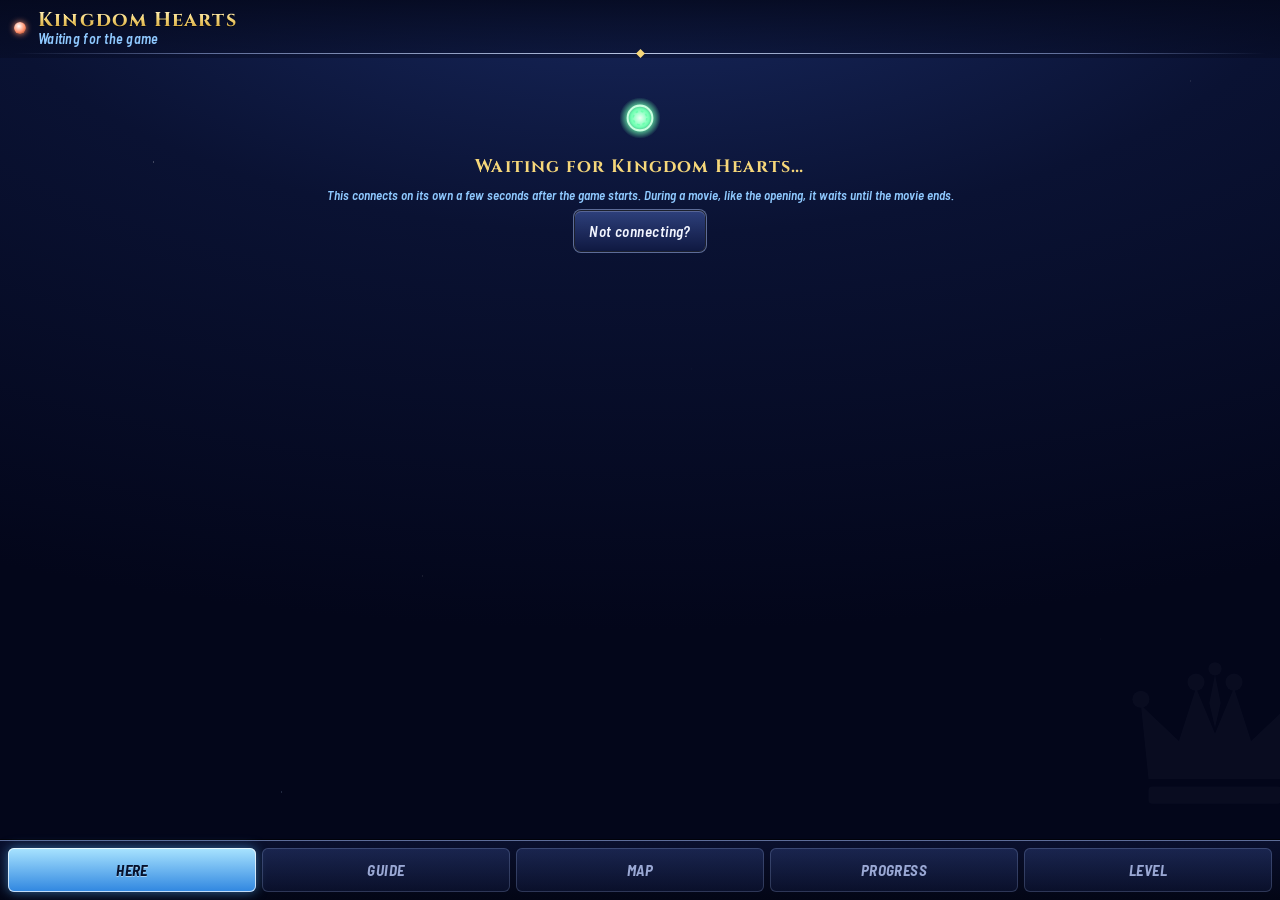
==== companion/index.html @ b364b68f "KH1 Companion: opens beside the game instead of launching it Cocoon Shell's companion-app setting st" ====
<!doctype html>
<html lang="en">
<head>
<meta charset="utf-8">
<meta name="viewport" content="width=device-width, initial-scale=1, maximum-scale=1, user-scalable=no">
<title>KH1 Companion</title>
<link rel="stylesheet" href="theme.css">
</head>
<body>
<!-- Icon sprite and shared SVG paint servers (original art). -->
<svg width="0" height="0" style="position:absolute" aria-hidden="true">
  <defs>
    <linearGradient id="nodeFill" x1="0" y1="0" x2="0" y2="1">
      <stop offset="0" stop-color="#22397f"/><stop offset="1" stop-color="#0b1440"/>
    </linearGradient>
    <linearGradient id="goldFill" x1="0" y1="0" x2="0" y2="1">
      <stop offset="0" stop-color="#fff2bf"/><stop offset=".5" stop-color="#f2c75a"/><stop offset="1" stop-color="#a87517"/>
    </linearGradient>
    <linearGradient id="woodFill" x1="0" y1="0" x2="0" y2="1">
      <stop offset="0" stop-color="#3f6fd6"/><stop offset="1" stop-color="#1b3488"/>
    </linearGradient>
    <radialGradient id="saveGlow">
      <stop offset="0" stop-color="#eafff3"/><stop offset=".45" stop-color="#6dffb0"/><stop offset="1" stop-color="#6dffb0" stop-opacity="0"/>
    </radialGradient>
    <filter id="glow" x="-30%" y="-30%" width="160%" height="160%">
      <feGaussianBlur stdDeviation="3" result="b"/><feMerge><feMergeNode in="b"/><feMergeNode in="SourceGraphic"/></feMerge>
    </filter>

    <!-- treasure chest, closed -->
    <symbol id="ico-chest" viewBox="0 0 32 32">
      <path d="M5 13 Q5 6 16 6 Q27 6 27 13 Z" fill="url(#woodFill)" stroke="url(#goldFill)" stroke-width="1.6"/>
      <rect x="5" y="13" width="22" height="13" rx="1.5" fill="url(#woodFill)" stroke="url(#goldFill)" stroke-width="1.6"/>
      <path d="M10 6.8 V26 M22 6.8 V26" stroke="url(#goldFill)" stroke-width="2"/>
      <rect x="13.5" y="11" width="5" height="6" rx="1" fill="url(#goldFill)"/>
      <circle cx="16" cy="14.2" r="1" fill="#1b2a66"/>
    </symbol>
    <!-- treasure chest, opened -->
    <symbol id="ico-chest-open" viewBox="0 0 32 32">
      <path d="M6 13 L9 4 Q16 2 23 4 L26 13 Z" fill="#162a6a" stroke="#8d7a46" stroke-width="1.4"/>
      <rect x="5" y="13" width="22" height="13" rx="1.5" fill="#132560" stroke="#8d7a46" stroke-width="1.4"/>
      <path d="M10 13 V26 M22 13 V26" stroke="#8d7a46" stroke-width="1.8"/>
      <ellipse cx="16" cy="13.5" rx="9" ry="1.6" fill="#f6d77a" opacity=".35"/>
    </symbol>
    <!-- save point -->
    <symbol id="ico-save" viewBox="0 0 32 32">
      <circle cx="16" cy="16" r="15" fill="url(#saveGlow)"/>
      <circle cx="16" cy="16" r="9" fill="none" stroke="#c9ffe0" stroke-width="1.5"/>
      <circle cx="16" cy="16" r="5" fill="none" stroke="#6dffb0" stroke-width="1.2" stroke-dasharray="2 2"/>
    </symbol>
    <!-- Ansem's Report page: found / missing -->
    <symbol id="ico-report" viewBox="0 0 32 32">
      <path d="M8 4 H20 L25 9 V28 H8 Z" fill="#efe3c0" stroke="url(#goldFill)" stroke-width="1.4"/>
      <path d="M20 4 V9 H25" fill="#d6c79c" stroke="url(#goldFill)" stroke-width="1.2"/>
      <path d="M11 13 H22 M11 17 H22 M11 21 H19" stroke="#8a6d3a" stroke-width="1.3"/>
    </symbol>
    <symbol id="ico-report-missing" viewBox="0 0 32 32">
      <path d="M8 4 H20 L25 9 V28 H8 Z" fill="none" stroke="#5d6c98" stroke-width="1.4" stroke-dasharray="3 2"/>
      <text x="16.5" y="22" font-size="12" text-anchor="middle" fill="#5d6c98" font-family="Cinzel, serif" font-weight="700">?</text>
    </symbol>
    <!-- map pin -->
    <symbol id="ico-pin" viewBox="0 0 32 32">
      <path d="M16 3a9 9 0 0 0-9 9c0 7 9 17 9 17s9-10 9-17a9 9 0 0 0-9-9z" fill="url(#goldFill)"/>
      <circle cx="16" cy="12" r="3.5" fill="#1b2a66"/>
    </symbol>
    <!-- paw print -->
    <symbol id="ico-paw" viewBox="0 0 32 32">
      <g fill="#f6d77a">
        <ellipse cx="16" cy="21" rx="7" ry="6"/>
        <ellipse cx="7.5" cy="13" rx="3" ry="3.8"/><ellipse cx="13" cy="8.5" rx="3" ry="3.8"/>
        <ellipse cx="19" cy="8.5" rx="3" ry="3.8"/><ellipse cx="24.5" cy="13" rx="3" ry="3.8"/>
      </g>
    </symbol>
    <!-- padlock: somewhere you can't get to yet -->
    <symbol id="ico-lock" viewBox="0 0 32 32">
      <path d="M10 14v-4a6 6 0 0 1 12 0v4" fill="none" stroke="#c9d3f0" stroke-width="3"/>
      <rect x="6" y="14" width="20" height="15" rx="3" fill="url(#goldFill)" stroke="#1b2a66" stroke-width="1.5"/>
      <circle cx="16" cy="21" r="2.5" fill="#1b2a66"/>
    </symbol>
    <!-- four-point star: level up -->
    <symbol id="ico-star" viewBox="0 0 32 32">
      <path d="M16 2 L19.5 12.5 L30 16 L19.5 19.5 L16 30 L12.5 19.5 L2 16 L12.5 12.5 Z" fill="url(#goldFill)" stroke="#fff6d6" stroke-width=".8"/>
    </symbol>
    <!-- check in a ring: story step done -->
    <symbol id="ico-check" viewBox="0 0 32 32">
      <circle cx="16" cy="16" r="12.5" fill="#123a2a" stroke="#8cf58c" stroke-width="2"/>
      <path d="M10 16.5 L14.3 21 L22.5 11.5" fill="none" stroke="#c9ffd0" stroke-width="3" stroke-linecap="round" stroke-linejoin="round"/>
    </symbol>
    <!-- crown: a world complete -->
    <symbol id="ico-crown" viewBox="0 0 32 32">
      <path d="M4 24 L6 10 L12 17 L16 6 L20 17 L26 10 L28 24 Z" fill="url(#goldFill)" stroke="#8a6d3a" stroke-width="1"/>
      <rect x="4" y="24" width="24" height="4" rx="1" fill="url(#goldFill)" stroke="#8a6d3a" stroke-width="1"/>
    </symbol>
    <!-- eye: what to show (spoilers) -->
    <symbol id="ico-eye" viewBox="0 0 32 32">
      <path d="M2 16 Q16 3 30 16 Q16 29 2 16 Z" fill="none" stroke="currentColor" stroke-width="2.4"/>
      <circle cx="16" cy="16" r="5" fill="currentColor"/>
    </symbol>
  </defs>
</svg>

<header>
  <span class="dot" id="dot" title="Connection"></span>
  <div class="where">
    <div class="world" id="hWorld">Kingdom Hearts</div>
    <div class="room" id="hRoom">Waiting for the game</div>
  </div>
  <span class="lvl" id="hLevel"></span>
  <button class="xbtn" id="modeBtn" aria-label="What to show"><svg class="ico"><use href="#ico-eye"/></svg></button>
  <button class="xbtn" id="closeBtn" hidden aria-label="Close companion">&times;</button>
</header>
<div class="confirm" id="closeSheet" hidden>
  <div class="card">
    <div class="confirm-title">Close the companion?</div>
    <p>The game keeps running. To bring the companion back, tap the KH1 Companion icon.</p>
    <div class="confirm-row">
      <button class="btn" id="closeNo">Keep it</button>
      <button class="btn" id="closeSettings">Settings</button>
      <button class="btn primary" id="closeYes">Close</button>
    </div>
  </div>
</div>

<main>
  <section class="view on" id="v-here"></section>
  <section class="view" id="v-guide"></section>
  <section class="view" id="v-map"></section>
  <section class="view" id="v-progress"></section>
  <section class="view" id="v-level"></section>
</main>

<nav>
  <button class="on" data-view="here">Here</button>
  <button data-view="guide">Guide</button>
  <button data-view="map">Map</button>
  <button data-view="progress">Progress</button>
  <button data-view="level">Level</button>
</nav>

<div class="toasts" id="toasts" aria-live="polite"></div>
<div class="sheet-bg" id="sheet"><div class="sheet" id="sheetBody"></div></div>

<script src="data.js"></script>
<script src="maps.js"></script>
<script src="guide.js"></script>
<script src="abilities.js"></script>
<script src="logic.js"></script>
<script src="app.js"></script>
</body>
</html>
---- companion/theme.css ----
/* KH1 Companion theme: the feel of KH1's menus (deep-blue panels, silver bevelled
   frames, light-blue selection bar, gold title text, HP/MP-style gauges) built from
   original CSS/SVG. No game assets. Fonts are bundled (SIL OFL, see fonts/). */

@font-face { font-family: "Cinzel"; src: url(fonts/cinzel.woff2) format("woff2"); font-weight: 400 900; font-display: block; }
@font-face { font-family: "Barlow SC"; src: url(fonts/barlow-sc-500.woff2) format("woff2"); font-weight: 500; font-display: block; }
@font-face { font-family: "Barlow SC"; src: url(fonts/barlow-sc-600.woff2) format("woff2"); font-weight: 600; font-display: block; }
@font-face { font-family: "Barlow SC"; src: url(fonts/barlow-sc-600i.woff2) format("woff2"); font-weight: 600; font-style: italic; font-display: block; }
@font-face { font-family: "Barlow SC"; src: url(fonts/barlow-sc-700i.woff2) format("woff2"); font-weight: 700; font-style: italic; font-display: block; }

:root {
  --night-1: #1a2c66;
  --night-2: #0a1233;
  --night-3: #03061a;
  --panel-top: rgba(28, 46, 104, 0.94);
  --panel-bot: rgba(9, 15, 44, 0.94);
  --silver: #b9c6e4;
  --silver-dim: #5d6c98;
  --text: #f2f5ff;
  --muted: #9aa8d4;
  --sub: #8fc9ff;            /* light-blue secondary text, like menu descriptions */
  --gold: #f6d77a;
  --gold-deep: #c99a2e;
  --sel-top: #a9e4ff;        /* selection bar */
  --sel-bot: #2f86e0;
  --hp-top: #8cf58c;
  --hp-bot: #2aa548;
  --mp-top: #8fd3ff;
  --mp-bot: #2667d8;
  --here: #6fe3ff;
  --save: #6dffb0;
  --warn: #ff8f6b;
  --radius: 8px;
  --title: "Cinzel", "Trajan Pro", Georgia, serif;
  --ui: "Barlow SC", "Barlow Semi Condensed", "Arial Narrow", system-ui, sans-serif;
}

* { box-sizing: border-box; -webkit-tap-highlight-color: transparent; }
html, body { margin: 0; height: 100%; }
body {
  color: var(--text);
  font: 500 16px/1.3 var(--ui);
  display: flex; flex-direction: column; overflow: hidden; user-select: none;
  background-color: var(--night-3);
  background-image:
    radial-gradient(1.2px 1.2px at 12% 18%, rgba(255,255,255,.75), transparent 60%),
    radial-gradient(1px 1px at 33% 64%, rgba(255,255,255,.55), transparent 60%),
    radial-gradient(1.4px 1.4px at 71% 22%, rgba(255,255,255,.7), transparent 60%),
    radial-gradient(1px 1px at 86% 71%, rgba(255,255,255,.5), transparent 60%),
    radial-gradient(1px 1px at 54% 41%, rgba(190,220,255,.6), transparent 60%),
    radial-gradient(1.2px 1.2px at 22% 88%, rgba(190,220,255,.55), transparent 60%),
    radial-gradient(1px 1px at 93% 9%, rgba(255,255,255,.6), transparent 60%),
    radial-gradient(120% 80% at 50% -10%, var(--night-1) 0%, var(--night-2) 45%, var(--night-3) 100%);
}

/* faint crown watermark, bottom right */
body::after {
  content: ""; position: fixed; right: -30px; bottom: 64px; width: 190px; height: 190px;
  background: url("art/crown.svg") no-repeat center / contain; opacity: .028; pointer-events: none; z-index: 0;
}
header, main, nav { position: relative; z-index: 1; }

/* ---------- header: world title card ---------- */
header {
  display: flex; align-items: center; gap: 12px; padding: 8px 14px 10px;
  background: linear-gradient(180deg, rgba(4,8,28,.85), rgba(4,8,28,.35));
}
header::after {  /* ornamental rule: silver line with a gold diamond */
  content: ""; position: absolute; left: 14px; right: 14px; bottom: 0; height: 9px;
  background:
    url("data:image/svg+xml,%3Csvg xmlns='http://www.w3.org/2000/svg' viewBox='0 0 12 12'%3E%3Cpath d='M6 0L12 6L6 12L0 6Z' fill='%23f6d77a'/%3E%3C/svg%3E") center / 9px 9px no-repeat,
    linear-gradient(90deg, transparent, var(--silver-dim) 15%, var(--silver) 50%, var(--silver-dim) 85%, transparent) center / 100% 1px no-repeat;
}
.where { flex: 1; min-width: 0; }
.where .world {
  font: 700 20px/1.15 var(--title); letter-spacing: .06em; white-space: nowrap; overflow: hidden; text-overflow: ellipsis;
  background: linear-gradient(180deg, #fff6d6 0%, var(--gold) 45%, var(--gold-deep) 100%);
  -webkit-background-clip: text; background-clip: text; color: transparent;
  filter: drop-shadow(0 1px 0 rgba(0,0,0,.6));
}
.where .room { font: italic 600 14px/1.2 var(--ui); color: var(--sub); white-space: nowrap; overflow: hidden; text-overflow: ellipsis; letter-spacing: .02em; }
.lvl { font: italic 700 18px var(--ui); color: var(--text); letter-spacing: .04em; text-shadow: 0 0 6px rgba(80,160,255,.8), 0 1px 0 #000; }
.lvl b { font-size: 13px; color: var(--sub); margin-right: 3px; }

/* status orb: a tiny save-point glow */
.dot { width: 12px; height: 12px; border-radius: 50%; flex: none; background: radial-gradient(circle at 40% 35%, #fff, var(--warn) 55%, #7a2a12); box-shadow: 0 0 6px var(--warn); }
.dot.live { background: radial-gradient(circle at 40% 35%, #fff, var(--save) 50%, #1b7a4a); box-shadow: 0 0 10px var(--save); }  /* steady: an endless pulse redraws the page every frame, on the GPU the game uses */
.dot.stale { background: radial-gradient(circle at 40% 35%, #fff, var(--gold) 55%, #7a5a12); box-shadow: 0 0 6px var(--gold); }
/* close button (only inside the Android app) and its confirm sheet */
.xbtn {
  flex: none; width: 34px; height: 34px; border-radius: 50%; padding: 0;
  font: 400 24px/1 var(--ui); color: var(--sub); background: rgba(4,8,28,.6);
  border: 1px solid var(--silver-dim);
}
.xbtn:active { color: var(--gold); border-color: var(--gold); }
[hidden] { display: none !important; }
.confirm { position: fixed; inset: 0; z-index: 10; display: flex; align-items: center; justify-content: center; padding: 16px; background: rgba(2,4,14,.7); }
.confirm .card { max-width: 380px; width: 100%; }
.confirm-title { font: 700 16px var(--title); color: var(--gold); letter-spacing: .06em; margin-bottom: 6px; }
.confirm p { margin: 0 0 12px; color: var(--sub); }
.confirm-row { display: flex; gap: 8px; justify-content: flex-end; }
.btn { font: 600 15px var(--ui); color: var(--text); background: rgba(20,32,80,.9); border: 1px solid var(--silver-dim); border-radius: 6px; padding: 8px 14px; }
.btn.primary { border-color: var(--gold); color: var(--gold); }

main { flex: 1; overflow-y: auto; padding: 12px 12px 14px; -webkit-overflow-scrolling: touch; }
.view { display: none; }
.view.on { display: block; animation: fadein .18s ease-out; }
@keyframes fadein { from { opacity: 0; transform: translateY(3px); } }

/* ---------- command-menu tab bar ---------- */
nav {
  display: flex; gap: 6px; padding: 7px 8px 8px;
  background: linear-gradient(180deg, rgba(10,16,46,.96), rgba(3,6,22,.98));
  box-shadow: 0 -1px 0 var(--silver-dim), 0 -2px 0 rgba(0,0,0,.6);
}
nav button {
  flex: 1; min-height: 44px; border: 0; border-radius: 6px; color: var(--muted);
  font: italic 700 17px var(--ui); letter-spacing: .05em; text-transform: uppercase;
  background: linear-gradient(180deg, rgba(40,56,110,.55), rgba(14,22,56,.55));
  box-shadow: inset 0 0 0 1px rgba(150,170,220,.25);
}
nav button.on {
  color: #06122e; text-shadow: 0 1px 0 rgba(255,255,255,.45);
  background: linear-gradient(180deg, var(--sel-top), var(--sel-bot));
  box-shadow: inset 0 0 0 1px rgba(255,255,255,.7), 0 0 12px rgba(90,180,255,.55);
}

/* ---------- panels ---------- */
.card {
  position: relative; padding: 12px 14px; margin-bottom: 12px; border-radius: var(--radius);
  background: linear-gradient(180deg, var(--panel-top), var(--panel-bot));
  box-shadow:
    0 0 0 1px rgba(0,0,0,.7),
    0 0 0 2px var(--silver-dim),
    inset 0 1px 0 rgba(255,255,255,.22),
    inset 0 0 0 1px rgba(160,185,240,.18),
    0 6px 14px rgba(0,0,0,.45);
}
.card::before, .card::after {  /* small corner pips */
  content: ""; position: absolute; top: 5px; width: 5px; height: 5px; transform: rotate(45deg);
  background: var(--silver); opacity: .55;
}
.card::before { left: 6px; }
.card::after { right: 6px; }

.row { display: flex; align-items: center; gap: 8px; }
.grow { flex: 1; min-width: 0; }

/* section label: gold small caps with a trailing rule */
.label {
  display: flex; align-items: center; gap: 8px;
  font: 700 12px var(--title); letter-spacing: .14em; text-transform: uppercase; color: var(--gold);
}
.label::after { content: ""; flex: 1; height: 1px; background: linear-gradient(90deg, rgba(246,215,122,.6), transparent); }
.big { font: italic 700 28px/1.1 var(--ui); letter-spacing: .02em; font-variant-numeric: tabular-nums; margin-top: 2px; }
.big .sub { font-size: 16px; color: var(--muted); font-style: italic; }

/* gauges, after the HP/MP bars */
.bar {
  height: 10px; margin-top: 8px; border-radius: 6px; overflow: hidden; background: #050a20;
  box-shadow: inset 0 1px 2px rgba(0,0,0,.8), 0 0 0 1px var(--silver-dim);
}
.bar > i {
  display: block; height: 100%; border-radius: 6px;
  background: linear-gradient(180deg, var(--mp-top), var(--mp-bot) 60%, #173f8f);
  box-shadow: inset 0 1px 0 rgba(255,255,255,.55);
}
.bar.done > i { background: linear-gradient(180deg, var(--hp-top), var(--hp-bot) 60%, #17652c); }

/* ---------- buttons ---------- */
button.chip {
  min-height: 40px; padding: 0 14px; border: 0; border-radius: 6px; color: var(--text);
  font: italic 600 15px var(--ui); letter-spacing: .03em;
  background: linear-gradient(180deg, rgba(48,66,128,.95), rgba(16,26,66,.95));
  box-shadow: 0 0 0 1px rgba(0,0,0,.7), 0 0 0 2px var(--silver-dim), inset 0 1px 0 rgba(255,255,255,.2);
}
button.chip.on {
  color: #06122e; background: linear-gradient(180deg, var(--sel-top), var(--sel-bot));
  box-shadow: 0 0 0 1px rgba(0,0,0,.7), 0 0 0 2px #cfefff, 0 0 10px rgba(90,180,255,.5);
}
button.chip:active { filter: brightness(1.2); }

/* ---------- lists ---------- */
ul.list { list-style: none; margin: 0; padding: 0; }
ul.list li { display: flex; align-items: center; gap: 10px; padding: 9px 6px; min-height: 46px; border-radius: 6px; }
ul.list li + li { box-shadow: 0 -1px 0 rgba(150,170,220,.15); }
ul.list .name { font: 600 16px/1.2 var(--ui); }
.sub { color: var(--sub); font: italic 600 13px/1.25 var(--ui); }
.ico { width: 26px; height: 26px; flex: none; }
li.got .ico { opacity: .55; }
li.got .name { color: var(--muted); }
li.here {
  background: linear-gradient(90deg, rgba(111,227,255,.22), rgba(111,227,255,.04) 70%);
  box-shadow: inset 3px 0 0 var(--here) !important;
}
.tag { flex: none; font: italic 700 12px var(--ui); letter-spacing: .08em; text-transform: uppercase; }
.tag.here { color: var(--here); text-shadow: 0 0 6px rgba(111,227,255,.6); }
.tag.pup { color: var(--gold); display: inline-flex; align-items: center; gap: 3px; }
.tag.later { color: var(--muted); }
.big-ico { width: 44px; height: 44px; margin-bottom: 6px; }
.waiting { text-align: center; padding: 26px 12px 16px; display: grid; justify-items: center; gap: 8px; }
.wait-title { font: 700 18px var(--title); letter-spacing: .06em; color: var(--gold); }
ol.help { margin: 6px 0 0; padding-left: 22px; display: grid; gap: 8px; }
ol.help b { font: 600 15px var(--ui); color: var(--text); }
.kv { display: grid; grid-template-columns: auto minmax(0, 1fr); gap: 4px 12px; font: 600 13px var(--ui); color: var(--sub); }
.kv span:nth-child(odd) { color: var(--muted); }
.kv span:nth-child(even) { word-break: break-all; }
.grid button.unvisited { opacity: .55; cursor: default; }
ul.list li.locked .name { color: var(--sub); }
ul.list li.locked > svg { opacity: .45; }
ul.list li.hidden-step .name { color: var(--muted); letter-spacing: .2em; }
.tag.pup svg { width: 15px; height: 15px; }

.empty { color: var(--muted); text-align: center; padding: 22px 8px; font: italic 600 16px var(--ui); }

/* ---------- worlds grid ---------- */
.grid { display: grid; grid-template-columns: repeat(auto-fill, minmax(150px, 1fr)); gap: 10px; }
.grid button {
  position: relative; text-align: left; padding: 10px 12px; min-height: 70px; border: 0; border-radius: var(--radius); color: var(--text);
  background: linear-gradient(180deg, var(--panel-top), var(--panel-bot));
  box-shadow: 0 0 0 1px rgba(0,0,0,.7), 0 0 0 2px var(--silver-dim), inset 0 1px 0 rgba(255,255,255,.2);
  font-family: var(--ui);
}
.grid button.cur { box-shadow: 0 0 0 1px rgba(0,0,0,.7), 0 0 0 2px var(--here), 0 0 12px rgba(111,227,255,.45); }
.grid .wn { font: 700 14px/1.2 var(--title); letter-spacing: .04em; color: var(--gold); }
.grid .wc { color: var(--sub); font: italic 600 13px var(--ui); font-variant-numeric: tabular-nums; margin-top: 2px; }

/* ---------- dialog sheet ---------- */
.sheet-bg { position: fixed; inset: 0; background: rgba(1,3,14,.72); display: none; align-items: flex-end; z-index: 5; }
.sheet-bg.on { display: flex; }
.sheet {
  width: 100%; max-height: 86%; overflow-y: auto; padding: 16px 16px 14px; border-radius: 12px 12px 0 0;
  background: linear-gradient(180deg, rgba(30,48,108,.98), rgba(8,13,40,.98));
  box-shadow: 0 0 0 1px #000, 0 0 0 2px var(--silver), inset 0 1px 0 rgba(255,255,255,.3);
  animation: rise .18s ease-out;
}
@keyframes rise { from { transform: translateY(16px); opacity: 0; } }
.sheet h2 { margin: 0 0 4px; font: 700 18px var(--title); letter-spacing: .06em; color: var(--gold); }
.opts { display: flex; flex-wrap: wrap; gap: 9px; margin: 14px 0; }

/* ---------- map ---------- */
.mapcard { padding: 8px; }
svg.map { width: 100%; height: auto; max-height: calc(100vh - 236px); display: block; }
svg.map .edge { stroke: #6f86c4; stroke-width: 3; stroke-linecap: round; opacity: .75; }
svg.map .node rect { fill: url(#nodeFill); stroke: var(--silver-dim); stroke-width: 2; }
svg.map .node.bare rect { fill: rgba(6,10,32,.9); stroke: rgba(93,108,152,.7); }
svg.map .node.done rect { stroke: var(--hp-top); }
svg.map .node.here rect { stroke: var(--here); stroke-width: 3.5; filter: url(#glow); }
svg.map .nl { fill: var(--text); font: 600 14px var(--ui); text-anchor: middle; }
svg.map .node.bare .nl { fill: var(--muted); font-weight: 500; }
svg.map .nc { fill: var(--gold); font: italic 700 12px var(--ui); text-anchor: middle; }
svg.map .node.done .nc { fill: var(--hp-top); }
svg.map .node { cursor: pointer; }
svg.map .node.shut { opacity: .45; }
svg.map .node.unknown .nl { fill: var(--muted); font-style: italic; letter-spacing: .2em; }
svg.map .node.later .nc { fill: var(--muted); }
/* on/off switch in option sheets */
.switch { flex: none; width: 46px; height: 26px; border-radius: 13px; background: #20284d; box-shadow: inset 0 0 0 2px var(--silver-dim); position: relative; transition: background .15s; }
.switch i { position: absolute; top: 4px; left: 4px; width: 18px; height: 18px; border-radius: 50%; background: #9aa8d4; transition: left .15s, background .15s; }
.switch.on { background: #2f6fd0; box-shadow: inset 0 0 0 2px #8fc9ff; }
.switch.on i { left: 24px; background: #fff; }
ul.list.options li { cursor: pointer; }
.map-count { display: inline-flex; align-items: center; gap: 6px; font: italic 600 14px var(--ui); color: var(--sub); white-space: nowrap; }
.map-count svg { width: 18px; height: 18px; }
.map-count b { color: var(--text); font-style: normal; }
.legend { display: flex; flex-wrap: wrap; gap: 14px; margin-top: 8px; align-items: center; color: var(--sub); font: italic 600 13px var(--ui); }
.legend span { display: inline-flex; align-items: center; gap: 5px; }
.legend svg { width: 16px; height: 16px; }
.lg { display: inline-block; width: 14px; height: 10px; border-radius: 3px; }
.lg.here { box-shadow: 0 0 0 2px var(--here), 0 0 6px var(--here); }

/* ---------- guide ---------- */
.step-title { font: 700 20px/1.2 var(--title); letter-spacing: .03em; color: var(--text); margin: 4px 0 2px; }
.hint { margin-top: 10px; padding: 10px 12px; border-radius: 6px; font: italic 600 15px/1.35 var(--ui); color: var(--text);
  background: linear-gradient(90deg, rgba(246,215,122,.12), rgba(246,215,122,.02)); box-shadow: inset 3px 0 0 var(--gold); }
.chip-ico { width: 16px; height: 16px; vertical-align: -3px; margin-right: 5px; }
.step-dot { width: 14px; height: 14px; border-radius: 50%; flex: none; box-shadow: inset 0 0 0 2px var(--silver-dim); }
.step-dot.done { background: radial-gradient(circle at 40% 35%, #fff, var(--hp-top) 55%, var(--hp-bot)); box-shadow: 0 0 6px rgba(140,245,140,.5); }
.step-dot.unknown { opacity: .5; }
.step-nudge { font: italic 600 17px/1.35 var(--ui); color: var(--text); margin-top: 4px; }
.counts { display: flex; flex-wrap: wrap; gap: 6px; margin-top: 8px; }
.count { font: 600 13px var(--ui); padding: 3px 8px; border-radius: 10px; color: var(--sub); box-shadow: inset 0 0 0 1px var(--silver-dim); }
.count.ok { color: var(--hp-top); box-shadow: inset 0 0 0 1px var(--hp-top); }
/* level tab */
ul.levels li { min-height: 40px; }
.lvnum { flex: none; width: 34px; text-align: center; font: italic 700 17px var(--ui); color: var(--sub); }
ul.levels li.here .lvnum { color: var(--here); }
.rewards { display: flex; flex-wrap: wrap; gap: 6px; }
.reward { display: inline-block; font: 600 14px var(--ui); padding: 2px 8px; border-radius: 4px; background: rgba(20,32,80,.8); color: var(--sub); }
.reward.ability { color: var(--gold); box-shadow: inset 0 0 0 1px var(--gold-deep); }
.reward.bonus { color: var(--here); }
.detail { margin-top: 10px; display: grid; gap: 4px; }
.detail .reward { justify-self: start; font-size: 16px; }
nav button { font-size: 15px; letter-spacing: .03em; }
/* the next-step ring stays gold even on the room you're in (the "here" style colours every rect) */
/* !important: room styles (here, no chests, done) colour every rect in the node and must not touch this ring */
svg.map .node rect.goalring { fill: none !important; stroke: var(--gold) !important; stroke-width: 3 !important; stroke-dasharray: 7 4; filter: none !important; animation: goalpulse 2s ease-in-out 3; }
@keyframes goalpulse { 50% { opacity: .7; } }
.lg.goal { border: 2px dashed var(--gold); border-radius: 4px; width: 16px; height: 12px; box-sizing: border-box; }

/* ---------- Here dashboard ---------- */
.here-top { margin-bottom: 10px; gap: 10px; }
.here-top .bar { margin-top: 0; }
.next-mini { cursor: pointer; padding: 10px 14px; }
.next-mini .step-nudge { font-size: 16px; }
.tag.more { color: var(--sub); font-size: 14px; }
.empty.small { padding: 10px 8px; font-size: 14px; }
ul.list li[data-cn], ul.list li[data-unlock] { cursor: pointer; }
ul.list li[data-cn]:active, ul.list li[data-unlock]:active, .next-mini:active, .next-ab:active { filter: brightness(1.25); }

/* header: what-to-show button */
#modeBtn { display: grid; place-items: center; }
#modeBtn .ico { width: 20px; height: 20px; color: var(--sub); }

/* ---------- "What to show" sheet ---------- */
.seg { display: flex; gap: 8px; margin: 12px 0 8px; }
.seg .chip { flex: 1; }

/* ---------- map: the room picked from a chest ---------- */
svg.map .node rect.focusring { fill: none !important; stroke: #fff !important; stroke-width: 3 !important; filter: url(#glow) !important; animation: goalpulse 1.2s ease-in-out 4; }
.lg.focus { box-shadow: 0 0 0 2px #fff, 0 0 6px #fff; }

/* ---------- progress: finished worlds ---------- */
.grid { margin-bottom: 12px; }
.grid button.complete { box-shadow: 0 0 0 1px rgba(0,0,0,.7), 0 0 0 2px var(--gold), 0 0 12px rgba(246,215,122,.4); }
.grid button.cur.complete { box-shadow: 0 0 0 1px rgba(0,0,0,.7), 0 0 0 2px var(--here), 0 0 0 4px var(--gold), 0 0 12px rgba(111,227,255,.45); }
.grid button.complete { padding-right: 36px; }
.grid .crown { position: absolute; top: 8px; right: 8px; width: 22px; height: 22px; filter: drop-shadow(0 0 4px rgba(246,215,122,.7)); }

/* ---------- level: next ability ---------- */
.next-ab { display: flex; align-items: center; gap: 8px; flex-wrap: wrap; margin-top: 10px; padding: 8px 10px; border-radius: 6px; cursor: pointer;
  background: linear-gradient(90deg, rgba(246,215,122,.12), rgba(246,215,122,.02)); box-shadow: inset 3px 0 0 var(--gold); }

/* ---------- toasts: events from the game, above the tab bar; taps pass through ---------- */
.toasts { position: fixed; left: 12px; right: 12px; bottom: 70px; z-index: 4; display: grid; gap: 8px; pointer-events: none; }
.toast {
  display: flex; align-items: center; gap: 12px; padding: 10px 14px; border-radius: var(--radius);
  background: linear-gradient(180deg, rgba(36,56,122,.97), rgba(10,16,48,.97));
  box-shadow: 0 0 0 1px #000, 0 0 0 2px var(--gold-deep), inset 0 1px 0 rgba(255,255,255,.25), 0 8px 18px rgba(0,0,0,.6);
  animation: toastin .32s cubic-bezier(.2,1.4,.4,1);
}
.toast.big { box-shadow: 0 0 0 1px #000, 0 0 0 2px var(--gold), 0 0 18px rgba(246,215,122,.55), 0 8px 18px rgba(0,0,0,.6); }
.toast.out { animation: toastout .26s ease-in forwards; }
.toast-ico { width: 34px; height: 34px; flex: none; filter: drop-shadow(0 0 6px rgba(246,215,122,.6)); }
.toast.big .toast-ico { animation: spinin .6s ease-out; }
.toast-title { font: 700 16px/1.2 var(--title); letter-spacing: .04em; color: var(--gold); }
@keyframes toastin { from { opacity: 0; transform: translateY(18px) scale(.96); } }
@keyframes toastout { to { opacity: 0; transform: translateY(10px); } }
@keyframes spinin { from { transform: rotate(-120deg) scale(.4); } }

/* ---------- Here: EXP to the next level (the game only shows it in the Status menu) ---------- */
.here-lv { margin: 0 0 10px; padding: 6px 10px; gap: 10px; border-radius: var(--radius); cursor: pointer;
  background: rgba(10,18,52,.6); box-shadow: inset 0 0 0 1px rgba(150,170,220,.2); }
.here-lv:active { filter: brightness(1.25); }
.here-lv .bar { margin-top: 0; height: 8px; }
.here-lv .sub { margin-top: 3px; font-size: 12px; }
.lv-now { font: italic 700 17px var(--ui); color: var(--text); text-shadow: 0 0 6px rgba(80,160,255,.6); white-space: nowrap; }
.here-lv .rewards { flex-wrap: nowrap; }
.here-lv .reward { font-size: 13px; white-space: nowrap; }
.bar.exp > i { background: linear-gradient(180deg, #fff2bf, var(--gold) 55%, var(--gold-deep)); }
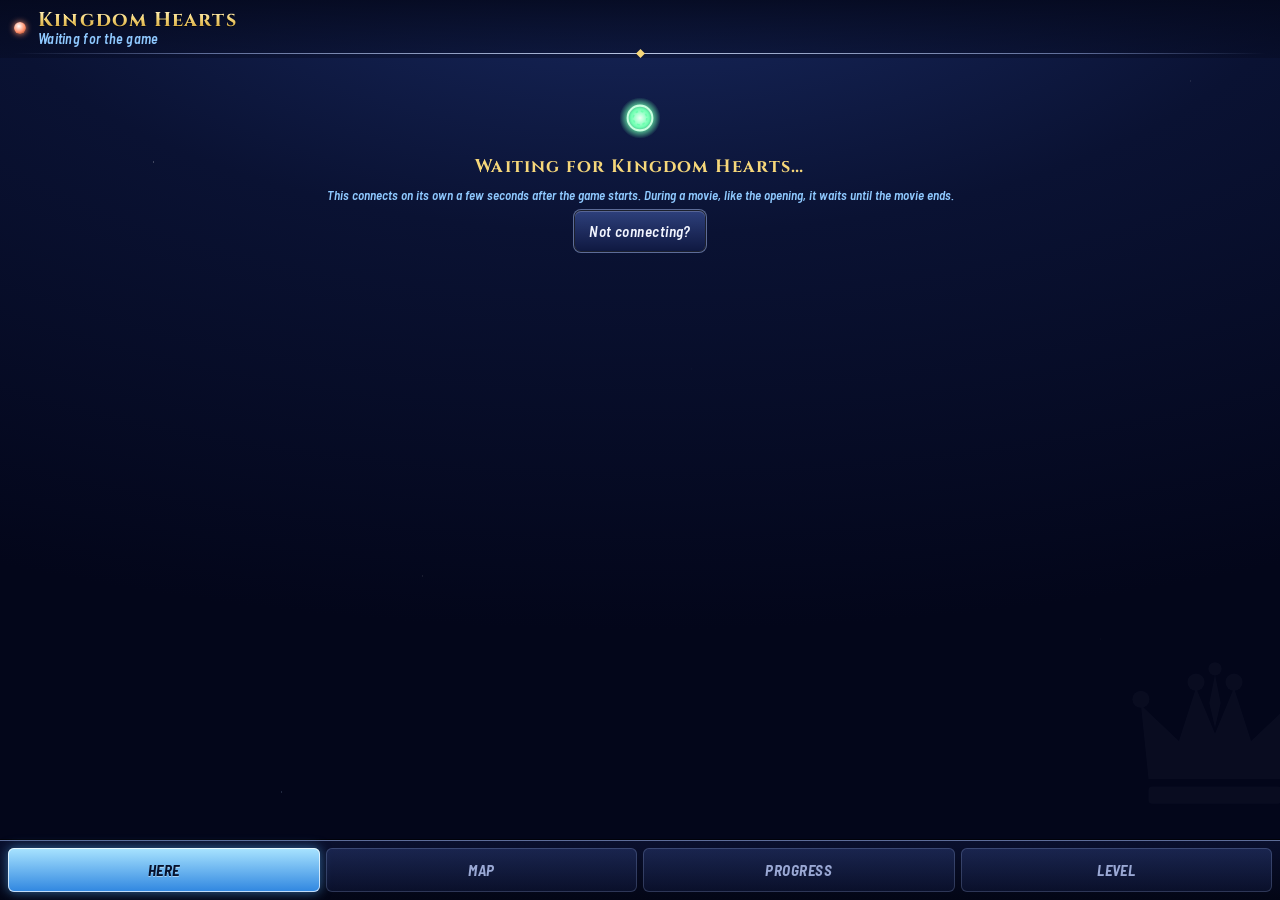
==== commit a00a254c: "Chest needs from walkthroughs, not randomizer logic What a chest needs is now cross-checked across e" ====
--- a/companion/index.html
+++ b/companion/index.html
@@ -142,7 +142,10 @@
 <script src="data.js"></script>
 <script src="maps.js"></script>
 <script src="guide.js"></script>
+<script src="guide-checked.js"></script>
 <script src="abilities.js"></script>
+<script src="chesthints.js"></script>
+<script src="chestneeds.js"></script>
 <script src="logic.js"></script>
 <script src="app.js"></script>
 </body>
--- a/companion/theme.css
+++ b/companion/theme.css
@@ -303,6 +303,8 @@
 .here-top .bar { margin-top: 0; }
 .next-mini { cursor: pointer; padding: 10px 14px; }
 .next-mini .step-nudge { font-size: 16px; }
+.unconfirmed { color: var(--muted); }
+.unconfirmed-note { margin-top: 8px; color: var(--muted); font-style: italic; }
 .tag.more { color: var(--sub); font-size: 14px; }
 .empty.small { padding: 10px 8px; font-size: 14px; }
 ul.list li[data-cn], ul.list li[data-unlock] { cursor: pointer; }
